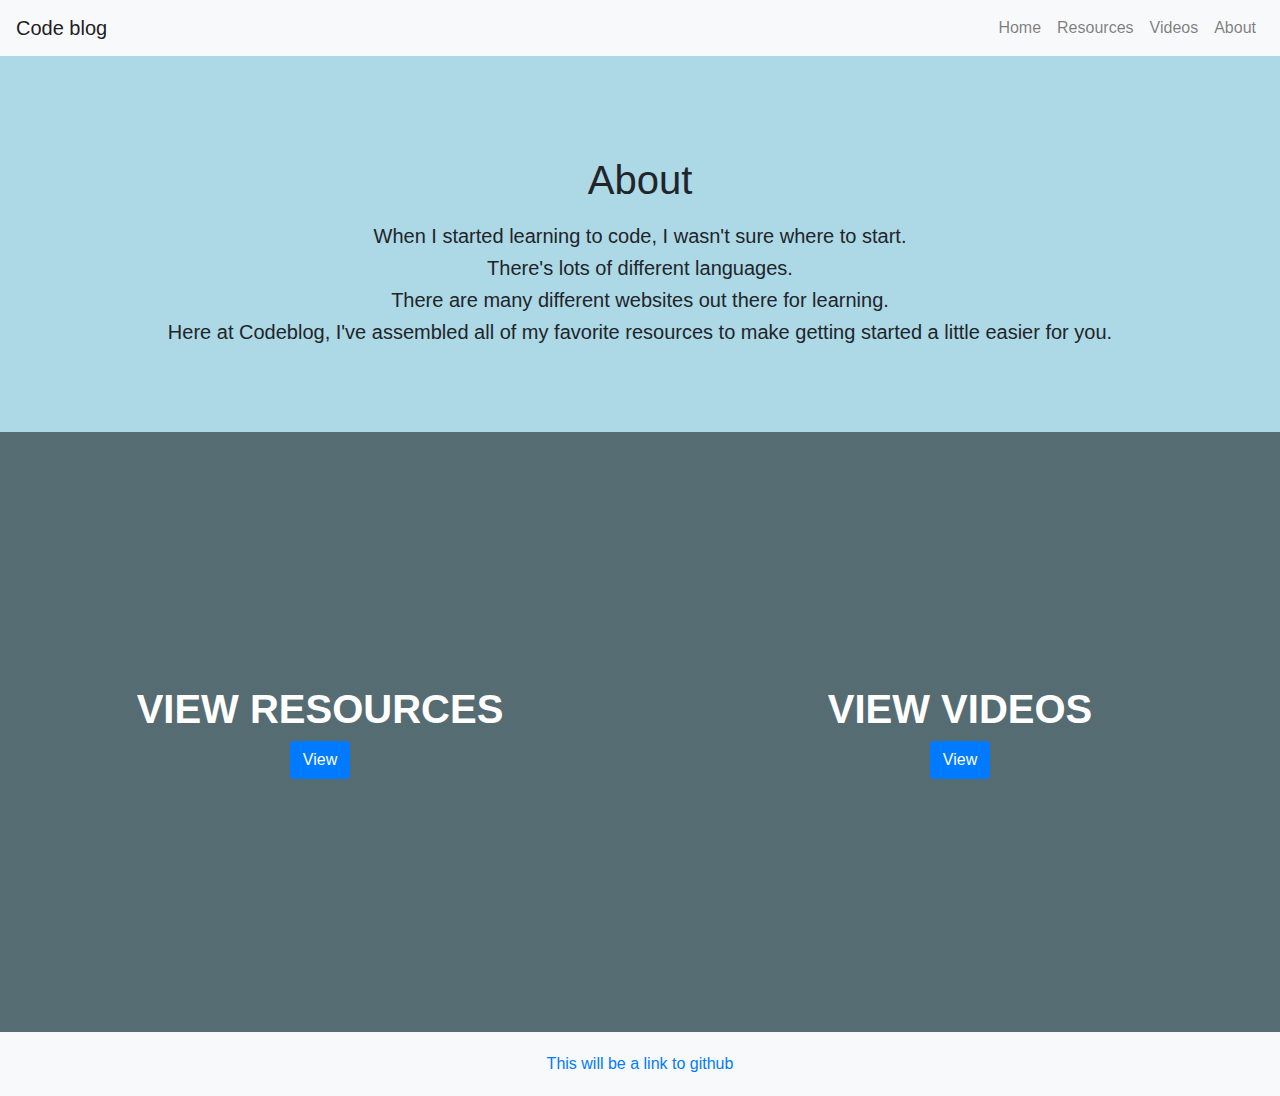
==== About.html @ 33748689 "add files" ====
<!DOCTYPE html>
<html lang="en">
<head>
    <meta charset="UTF-8">
    <meta name="viewport" content="width=device-width, initial-scale=1.0">
    <title>Code blog</title>
    <link rel="stylesheet" href="https://maxcdn.bootstrapcdn.com/bootstrap/4.0.0/css/bootstrap.min.css" integrity="sha384-Gn5384xqQ1aoWXA+058RXPxPg6fy4IWvTNh0E263XmFcJlSAwiGgFAW/dAiS6JXm" crossorigin="anonymous">
    <link rel="stylesheet" href="styles.css">
</head>
<body>

    <nav class="navbar navbar-expand-lg navbar-light bg-light">
        <a class="navbar-brand" href="#">Code blog</a>
        <button class="navbar-toggler" type="button" data-toggle="collapse" data-target="#navbarSupportedContent" aria-controls="navbarSupportedContent" aria-expanded="false" aria-label="Toggle navigation">
          <span class="navbar-toggler-icon"></span>
        </button>
      
        <div class="collapse navbar-collapse" id="navbarSupportedContent">
          <ul class="navbar-nav ml-auto">
            
            <li class="nav-item">
                <a class="nav-link" href="index.html">Home</a>
              </li>

            <li class="nav-item">
              <a class="nav-link" href="Resources.html">Resources</a>
            </li>
            <li class="nav-item">
                <a class="nav-link" href="videos.html">Videos</a>
              </li>
              <li class="nav-item">
                <a class="nav-link" href="About.html">About</a>
              </li>
           

          </ul>
  
        </div>
      </nav>


      
    
    <div id ="gettingStarted">
        <h1>About</h1>
        <h5>When I started learning to code, I wasn't sure where to start. </h5>
        <h5>There's lots of different languages.</h5>
        <h5>There are many different websites out there for learning.</h5>
      <h5>Here at Codeblog, I've assembled all of my favorite resources to make getting started a little easier for you. </h5>
  
    </div>


    <div id=toView>
        <div id="viewResources">
            <h2>View resources</h2>
            <a href="/Resources.html"><button id="btn" type="button" class="btn btn-primary">View</button></a>
            
        </div>
    
        <div id="viewVideos">
            <h2>View videos</h2>
            <a href="/videos.html"><button id="btn" type="button" class="btn btn-primary">View</button></a>
        </div>
    </div>
 

    
<footer>
    <a href="#">This will be a link to github</a>
</footer>

    <script src="https://code.jquery.com/jquery-3.2.1.slim.min.js" integrity="sha384-KJ3o2DKtIkvYIK3UENzmM7KCkRr/rE9/Qpg6aAZGJwFDMVNA/GpGFF93hXpG5KkN" crossorigin="anonymous"></script>
    <script src="https://cdnjs.cloudflare.com/ajax/libs/popper.js/1.12.9/umd/popper.min.js" integrity="sha384-ApNbgh9B+Y1QKtv3Rn7W3mgPxhU9K/ScQsAP7hUibX39j7fakFPskvXusvfa0b4Q" crossorigin="anonymous"></script>
    <script src="https://maxcdn.bootstrapcdn.com/bootstrap/4.0.0/js/bootstrap.min.js" integrity="sha384-JZR6Spejh4U02d8jOt6vLEHfe/JQGiRRSQQxSfFWpi1MquVdAyjUar5+76PVCmYl" crossorigin="anonymous"></script>
</body>
</html>
---- styles.css ----
/* all pages */
body {
    margin: 0;
    background-color: lightblue;
    text-align: center;
}


footer {
    padding: 20px;
    background-color: #F8F9FA;
    text-align: center;
  }

/*Homepage*/
#top {

    height: 400px;
    background-image: 
    linear-gradient(
        rgba(0, 0, 0, 0.5),
        rgba(0, 0, 0, 0.5)
      ),
    url("https://cdn.pixabay.com/photo/2016/02/19/11/19/computer-1209641__340.jpg");
    background-position: center; 
    background-repeat: no-repeat; 
    background-size: cover; 

    display: flex;
    justify-content: center;
    align-items: center;
    /*flex-direction: column;*/
    flex-wrap: wrap;

    
}

h2 {
    font-family: 'Roboto', sans-serif;
    font-weight: 700;
    color: white;
    text-transform: uppercase;
    
    font-size: 2.5rem;

}

#arrow {
    background-color: white;
    border-radius: 100%;
    width: 50px;
    display: flex;
    align-self: flex-end;
    justify-self: center;
}


#pay {
    height: 500px;
    background-color: beige;
    background-image: url("https://cdn.pixabay.com/photo/2014/10/23/10/10/dollar-499481_960_720.jpg");
    display: flex;
    align-self: center ;
}
.content{
    background-color: white;
    opacity: 0.8;

    padding: 30px;

}

.content h2 {
    color: black;

}

#availability {
    height: 500px;
    padding: 30px;

}
#growth {
    width: 400px;
  }

  #super {
      height: 550px;
      background-color: cadetblue;
      background-image: url("https://img.icons8.com/officexs/2x/superman.png");
      display: flex;
      align-items: center;
  }




  
/*media queries*/
@media only screen and (max-width: 430px) {
    body {
      text-align: center;
    }

    #growth {
        width: 200px;
      }
      #cpu {
        width: 300px;
    }
  }

/* Desktop Styles */
@media only screen and (min-width: 961px) {
    body {
    }
    #growth {
        display: float;
        float: right;
      }
      #viewResources, #viewVideos, #free, #paid {
        height: 600px;
        width: 50%;
    }
    #toView, #websites {
        display: flex;
        flex-direction: row;
    }

  }
  


/*about page*/
  #gettingStarted {
      text-align: center;
      padding: 80px 30px;
  }

  #viewResources, #viewVideos {
      height: 600px;
      display: flex;
      justify-content: center;
      align-items: center;
      flex-direction: column;
    }

    #viewResources {
        background-image: linear-gradient(
            rgba(0, 0, 0, 0.5),
            rgba(0, 0, 0, 0.5)
          ),url("https://cdn.pixabay.com/photo/2017/07/02/09/03/books-2463779_960_720.jpg");
        background-position: center;
        background-repeat: no-repeat;

    }

    #viewVideos {
        background-image: linear-gradient(
            rgba(0, 0, 0, 0.5),
            rgba(0, 0, 0, 0.5)
          ),url("https://cdn.pixabay.com/photo/2015/01/21/14/14/apple-606761_960_720.jpg");
        background-position: center;
        background-repeat: no-repeat;

    }

/*resources page */


#free, #paid {
    height: 400px;
    display: flex;
    align-items: center;
    flex-direction: column;
  }


  .bigText {
      font-size: 30px;
  }

  #websites {
      margin-top: 50px;
  }

  h1 {
      margin: 20px;
  }




/*videos*/
/*media queries*/
@media only screen and (max-width: 430px) {
  iframe {
    width: 310;
    height: 300;
    margin: 20px 0;
  }
}

/* Tablet Styles */
@media only screen and (min-width: 401px) and (max-width: 960px) {
  iframe {
  width: 500px;
  height: 285px;
  margin: 30px;
  }
}


/* Desktop Styles */
@media only screen and (min-width: 961px) {
iframe {
  width: 500px;
  height: 280px;
  margin: 30px;
}
}
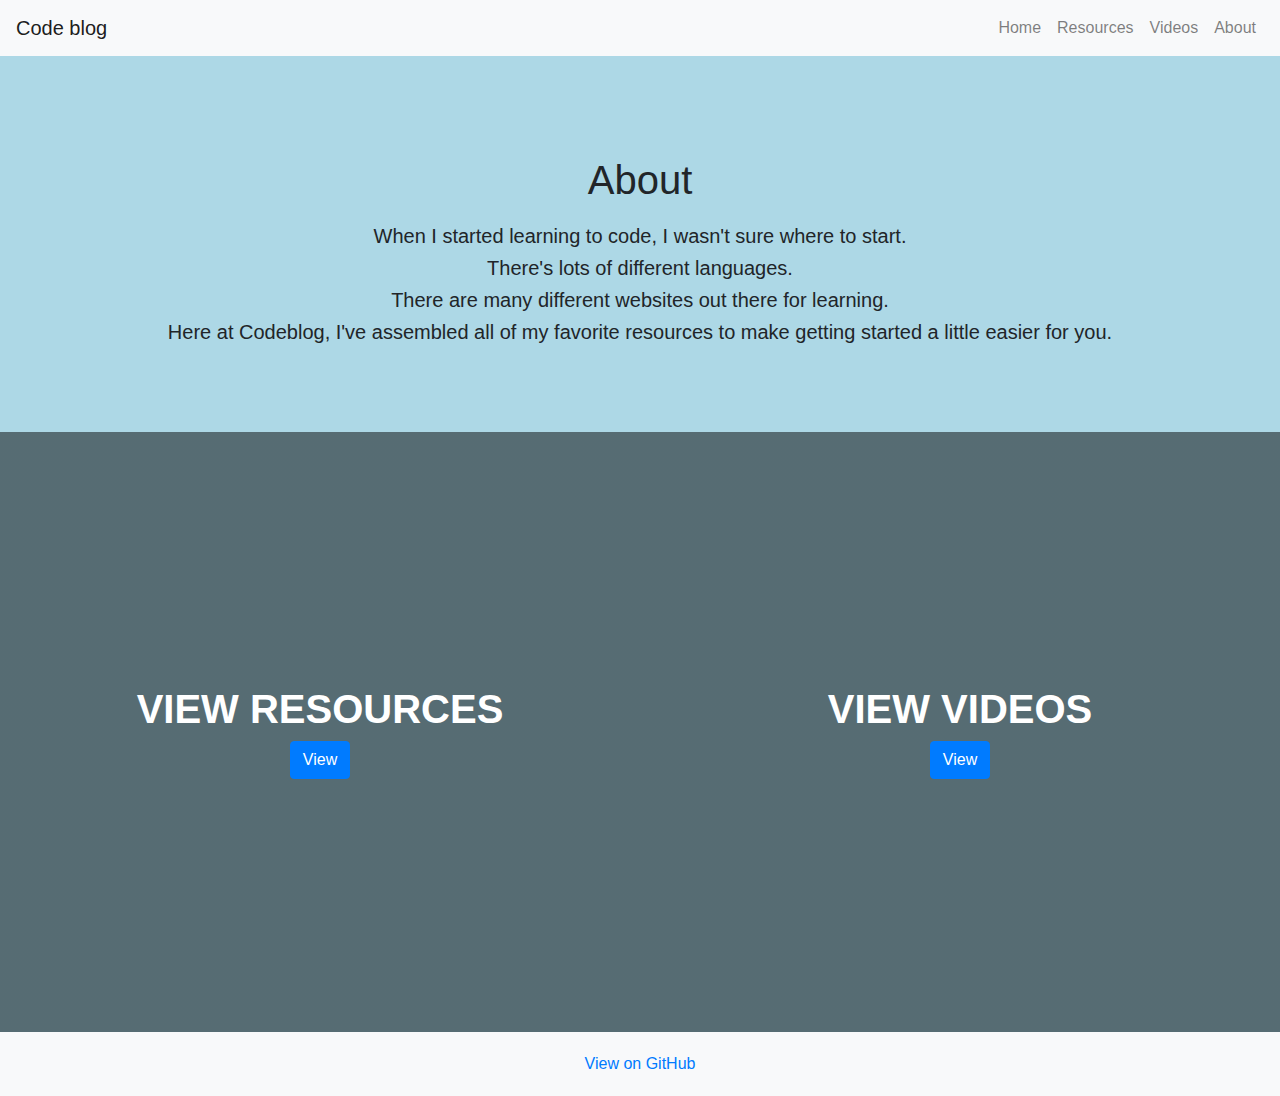
==== commit 9c88e9fa: "add github link to footer" ====
--- a/About.html
+++ b/About.html
@@ -66,9 +66,9 @@
  
 
     
-<footer>
-    <a href="#">This will be a link to github</a>
-</footer>
+    <footer>
+      <a href="https://github.com/dbowie83/Creative-Lab-1">View on GitHub</a>
+  </footer>
 
     <script src="https://code.jquery.com/jquery-3.2.1.slim.min.js" integrity="sha384-KJ3o2DKtIkvYIK3UENzmM7KCkRr/rE9/Qpg6aAZGJwFDMVNA/GpGFF93hXpG5KkN" crossorigin="anonymous"></script>
     <script src="https://cdnjs.cloudflare.com/ajax/libs/popper.js/1.12.9/umd/popper.min.js" integrity="sha384-ApNbgh9B+Y1QKtv3Rn7W3mgPxhU9K/ScQsAP7hUibX39j7fakFPskvXusvfa0b4Q" crossorigin="anonymous"></script>
